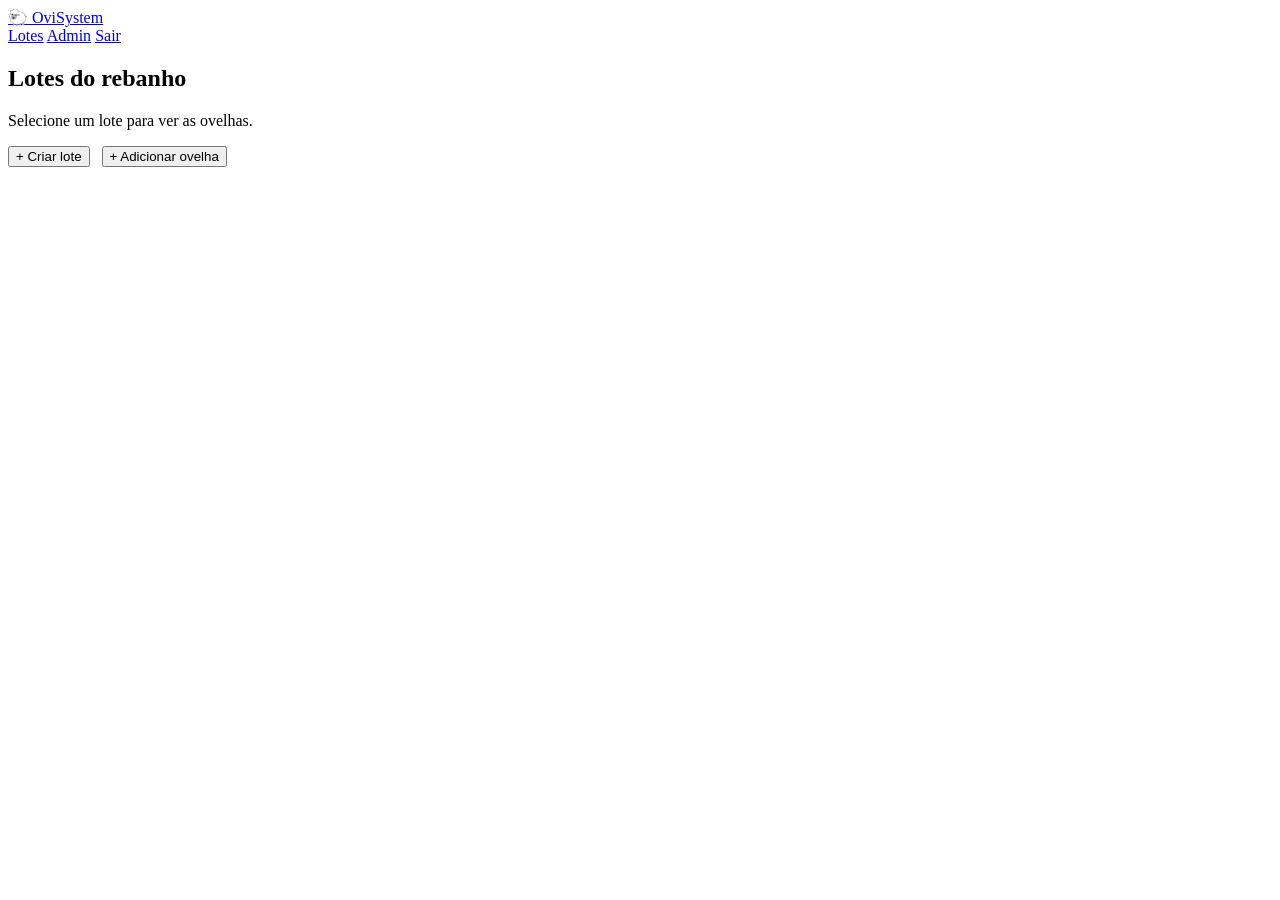
==== OviSystem/views/lotes.html @ 0fc9ceca "Add files via upload" ====
<!DOCTYPE html>
<html lang="pt-br">
<head>
  <meta charset="UTF-8" />
  <meta name="viewport" content="width=device-width, initial-scale=1" />
  <title>Lotes e Ovelhas — OviSystem</title>
  <link rel="stylesheet" href="assets/_common/styles/reset.css" />
  <link rel="stylesheet" href="assets/_common/styles/base.css" />
  <link rel="stylesheet" href="assets/_common/styles/lotes.css" />
  <link rel="stylesheet" href="assets/_common/styles/toast.css" />

</head>
<body class="app-body">
  <header class="topbar topbar--app">
    <a href="../index.html" class="brand">
      <span class="brand__mark">🐑</span>
      <span class="brand__name">OviSystem</span>
    </a>
    <nav class="topbar__nav">
      <a href="lotes.html" class="navlink navlink--active">Lotes</a>
      <a href="admin-dashboard.html" class="navlink">Admin</a>
      <a href="login.html" class="btn btn--ghost">Sair</a>
    </nav>
  </header>

  <main class="app">
    <section class="page-header">
      <div>
        <h1>Lotes do rebanho</h1>
        <p class="muted">Selecione um lote para ver as ovelhas.</p>
      </div>
      <div class="page-header__actions">
        <button class="btn btn--outline" id="btnCriarLote">+ Criar lote</button>
        <button class="btn btn--primary" id="btnAddOvelha">+ Adicionar ovelha</button>
      </div>
    </section>

    <section class="lotes" id="lotes"></section>

    <section class="ovelhas-section ovelhas-section--hidden" id="ovelhasSection">
      <div class="section-header">
        <h2 id="loteTitulo">Ovelhas</h2>
        <button class="btn btn--outline" id="btnVoltar">← Voltar aos lotes</button>
      </div>

      <!-- Barra de filtros — populada pelo JS -->
      <div class="filtros-bar" id="filtrosBar"></div>

      <div class="ovelhas-grid" id="ovelhasGrid"></div>
    </section>
  </main>

  <script src="assets/app/scripts/Flocks.js" type="module"></script>
</body>
</html>
---- OviSystem/views/assets/_common/styles/lotes.css ----
/* ── Grid de lotes ─────────────────────────────────────────────────────────── */
.lotes {
  display: grid;
  gap: 16px;
  grid-template-columns: repeat(auto-fit, minmax(240px, 1fr));
}


/* ── Cards de lote ─────────────────────────────────────────────────────────── */
.lote-card {
  background: var(--surface);
  border: 1px solid var(--line);
  border-radius: var(--radius);
  padding: 20px;
  cursor: pointer;
  text-align: left;
  transition: all .15s;
  box-shadow: var(--shadow);
}
.lote-card:hover {
  border-color: var(--primary);
  transform: translateY(-2px);
  box-shadow: var(--shadow-lg);
}
.lote-card__head { display: flex; align-items: center; gap: 10px; margin-bottom: 10px; }
.lote-card__icon {
  width: 40px; height: 40px; border-radius: 10px;
  background: var(--primary-soft);
  display: grid; place-items: center; font-size: 1.2rem;
}
.lote-card__name { font-weight: 700; font-size: 1.05rem; }
.lote-card__meta { color: var(--muted); font-size: .92rem; }

/* ── Seção de ovelhas ──────────────────────────────────────────────────────── */
.ovelhas-section { display: block; }
.ovelhas-section--hidden { display: none; }

.section-header {
  display: flex; justify-content: space-between;
  align-items: center; gap: 12px;
  margin: 28px 0 16px; flex-wrap: wrap;
}

/* ── Grid e cards de ovelha ────────────────────────────────────────────────── */
.ovelhas-grid {
  display: grid; gap: 12px;
  grid-template-columns: repeat(auto-fill, minmax(180px, 1fr));
}
.ovelha-card {
  background: var(--surface); border: 1px solid var(--line);
  border-radius: var(--radius-sm); padding: 14px;
  cursor: pointer; display: flex; align-items: center;
  gap: 12px; transition: all .15s;
}
.ovelha-card:hover { border-color: var(--primary); background: var(--primary-soft); }
.ovelha-card__avatar {
  width: 42px; height: 42px; border-radius: 50%;
  background: var(--primary-soft);
  display: grid; place-items: center; font-size: 1.2rem; flex-shrink: 0;
}
.ovelha-card__codigo { font-weight: 700; }
.ovelha-card__sub { font-size: .85rem; color: var(--muted); }

/* ── DL detalhes ───────────────────────────────────────────────────────────── */
.dl { display: grid; grid-template-columns: 140px 1fr; gap: 10px 16px; margin-bottom: 16px; }
.dl dt { color: var(--muted); font-size: .9rem; }
.dl dd { font-weight: 600; }

@media (max-width: 480px) {
  .dl { grid-template-columns: 1fr; gap: 4px 0; }
  .dl dd { margin-bottom: 8px; }
}

/* ── Botões de ação no cabeçalho ───────────────────────────────────────────── */
.page-header__actions { display: flex; gap: 12px; flex-wrap: wrap; }

/* ── Estado vazio ──────────────────────────────────────────────────────────── */
.empty-state {
  grid-column: 1 / -1; text-align: center;
  padding: 40px 20px; background: var(--surface);
  border: 2px dashed var(--line); border-radius: var(--radius);
}
.empty-state p { margin-bottom: 16px; color: var(--muted); }

/* ── Modal (criado dinamicamente pelo JS) ──────────────────────────────────── */
.modal-overlay {
  position: fixed;
  inset: 0;
  background: rgba(0, 0, 0, 0.55);
  backdrop-filter: blur(2px);
  display: flex;
  align-items: center;
  justify-content: center;
  z-index: 1000;
  padding: 16px;
}

.modal-card {
  background: var(--surface);
  border: 1px solid var(--line);
  border-radius: var(--radius);
  width: 100%;
  max-width: 500px;
  box-shadow: var(--shadow-lg);
  display: flex;
  flex-direction: column;
  overflow: hidden;
}

.modal__head {
  padding: 16px 20px;
  border-bottom: 1px solid var(--line);
  display: flex;
  align-items: center;
  justify-content: space-between;
}

.modal__head h3 { margin: 0; }

.modal__body {
  padding: 20px;
  max-height: 65vh;
  overflow-y: auto;
  display: flex;
  flex-direction: column;
  gap: 14px;
}

.modal__foot {
  padding: 16px 20px;
  border-top: 1px solid var(--line);
  display: flex;
  justify-content: flex-end;
  gap: 12px;
  background: var(--bg);
}

/* ── Utilitários de formulário ─────────────────────────────────────────────── */
.form__grid {
  display: grid;
  grid-template-columns: 1fr 1fr;
  gap: 12px;
}

@media (max-width: 420px) {
  .form__grid { grid-template-columns: 1fr; }
}

/* ── Rastreamento genético no form ─────────────────────────────────────────── */
.form__divider {
  font-size: .8rem;
  font-weight: 700;
  text-transform: uppercase;
  letter-spacing: .06em;
  color: var(--muted);
  border-top: 1px solid var(--line);
  padding-top: 14px;
  display: flex;
  align-items: center;
  gap: 8px;
}
.badge--opcional {
  font-weight: 400;
  font-size: .75rem;
  text-transform: none;
  letter-spacing: 0;
  background: var(--primary-soft);
  color: var(--primary);
  border-radius: 99px;
  padding: 1px 8px;
}

/* ── Badge prenha nos detalhes ─────────────────────────────────────────────── */
.badge--prenha {
  font-size: .75rem;
  background: #fdf3d0;
  color: #a0640a;
  border-radius: 99px;
  padding: 1px 8px;
  margin-left: 6px;
  vertical-align: middle;
}

/* ── Toggle prenha no modal ────────────────────────────────────────────────── */
.prenha-toggle {
  display: flex;
  align-items: center;
  justify-content: space-between;
  gap: 12px;
  background: var(--primary-soft);
  border-radius: var(--radius-sm);
  padding: 12px 14px;
  font-size: .9rem;
  font-weight: 600;
}
.toggle {
  display: flex;
  align-items: center;
  gap: 8px;
  cursor: pointer;
}
.toggle input { display: none; }
.toggle__track {
  width: 40px;
  height: 22px;
  border-radius: 99px;
  background: var(--line);
  position: relative;
  transition: background .2s;
  flex-shrink: 0;
}
.toggle__track::after {
  content: "";
  position: absolute;
  top: 3px; left: 3px;
  width: 16px; height: 16px;
  border-radius: 50%;
  background: #fff;
  transition: transform .2s;
}
.toggle input:checked ~ .toggle__track { background: var(--primary); }
.toggle input:checked ~ .toggle__track::after { transform: translateX(18px); }
.toggle__label { font-size: .85rem; color: var(--muted); min-width: 70px; }

/* ── Indicador prenha no card de ovelha ────────────────────────────────────── */
.ovelha-card__prenha-dot {
  font-size: .7rem;
  position: absolute;
  bottom: 0; right: 0;
}
.ovelha-card__avatar { position: relative; }

/* ── Badge prenha no card de lote ──────────────────────────────────────────── */
.lote-card__prenha {
  display: inline-block;
  font-size: .75rem;
  background: #fdf3d0;
  color: #a0640a;
  border-radius: 99px;
  padding: 1px 7px;
  margin-left: 4px;
  vertical-align: middle;
}

/* ── Seletor de cor de brinco no formulário ─────────────────────────────────── */
.cor-brinco-picker {
  display: flex;
  flex-wrap: wrap;
  gap: 8px;
  padding: 6px 0;
}
.cor-brinco-opcao {
  display: flex;
  flex-direction: column;
  align-items: center;
  gap: 3px;
  cursor: pointer;
}
.cor-brinco-opcao input { display: none; }
.cor-brinco-opcao__bolinha {
  width: 28px;
  height: 28px;
  border-radius: 50%;
  border: 3px solid transparent;
  outline: 2px solid var(--line);
  transition: outline-color .15s, transform .1s;
  display: block;
}
.cor-brinco-opcao input:checked ~ .cor-brinco-opcao__bolinha {
  outline-color: var(--primary);
  transform: scale(1.15);
}
.cor-brinco-opcao__label {
  font-size: .68rem;
  color: var(--muted);
  white-space: nowrap;
}

/* ── Dot de cor no card de ovelha ──────────────────────────────────────────── */
.ovelha-card__info { display: flex; flex-direction: column; }
.ovelha-card__brinco-dot {
  display: inline-block;
  width: 10px;
  height: 10px;
  border-radius: 50%;
  vertical-align: middle;
  margin-left: 4px;
  border: 1px solid rgba(0,0,0,.15);
}

/* ── Dot de cor nos detalhes do modal ──────────────────────────────────────── */
.cor-detalhe { display: flex; align-items: center; gap: 6px; }
.cor-dot {
  display: inline-block;
  width: 14px; height: 14px;
  border-radius: 50%;
  border: 1px solid rgba(0,0,0,.15);
  flex-shrink: 0;
}

/* ── Barra de filtros ───────────────────────────────────────────────────────── */
.filtros-bar {
  margin-bottom: 16px;
}
.filtros-inner {
  display: flex;
  align-items: flex-end;
  gap: 12px;
  flex-wrap: wrap;
  background: var(--surface);
  border: 1px solid var(--line);
  border-radius: var(--radius);
  padding: 12px 16px;
}
.filtros-titulo {
  font-size: .78rem;
  font-weight: 700;
  text-transform: uppercase;
  letter-spacing: .05em;
  color: var(--muted);
  align-self: center;
  white-space: nowrap;
}
.filtro-campo {
  display: flex;
  flex-direction: column;
  gap: 4px;
}
.filtro-campo span {
  font-size: .75rem;
  font-weight: 600;
  color: var(--muted);
  text-transform: uppercase;
  letter-spacing: .04em;
}
.filtro-campo select {
  font-size: .88rem;
  padding: 5px 10px;
  border-radius: var(--radius-sm);
  border: 1px solid var(--line);
  background: var(--bg);
  color: inherit;
  cursor: pointer;
}
.filtro-resultado {
  align-self: center;
  font-size: .8rem;
  font-weight: 700;
  background: var(--primary-soft);
  color: var(--primary);
  border-radius: 99px;
  padding: 3px 10px;
  white-space: nowrap;
}

/* ── Botão de excluir no card do lote (fica embaixo, à direita) ────────────── */
.lote-card__delete {
  display: block;
  margin: 14px 0 0 auto;
  padding: 6px 12px;
  border: 1px solid var(--line); border-radius: 8px;
  background: transparent; color: var(--muted);
  font-size: .85rem; line-height: 1; cursor: pointer;
  transition: background .15s, color .15s, border-color .15s;
}
.lote-card__delete:hover,
.lote-card__delete:focus-visible {
  background: var(--danger); border-color: var(--danger); color: #fff;
}
 
[hidden] {
    display: none !important;
}
---- OviSystem/views/assets/_common/styles/toast.css ----
/* ── Toast ─────────────────────────────────────────────────────────────────── */
.toast {
  position: fixed; right: 16px; bottom: 16px; z-index: 9999;
  padding: 12px 16px; border-radius: 8px; color: #fff;
  box-shadow: 0 4px 12px rgba(0,0,0,.2);
}
.toast--success { background: #22c55e; }
.toast--warning { background: #eab308; color: #111; }
.toast--error   { background: #ef4444; }
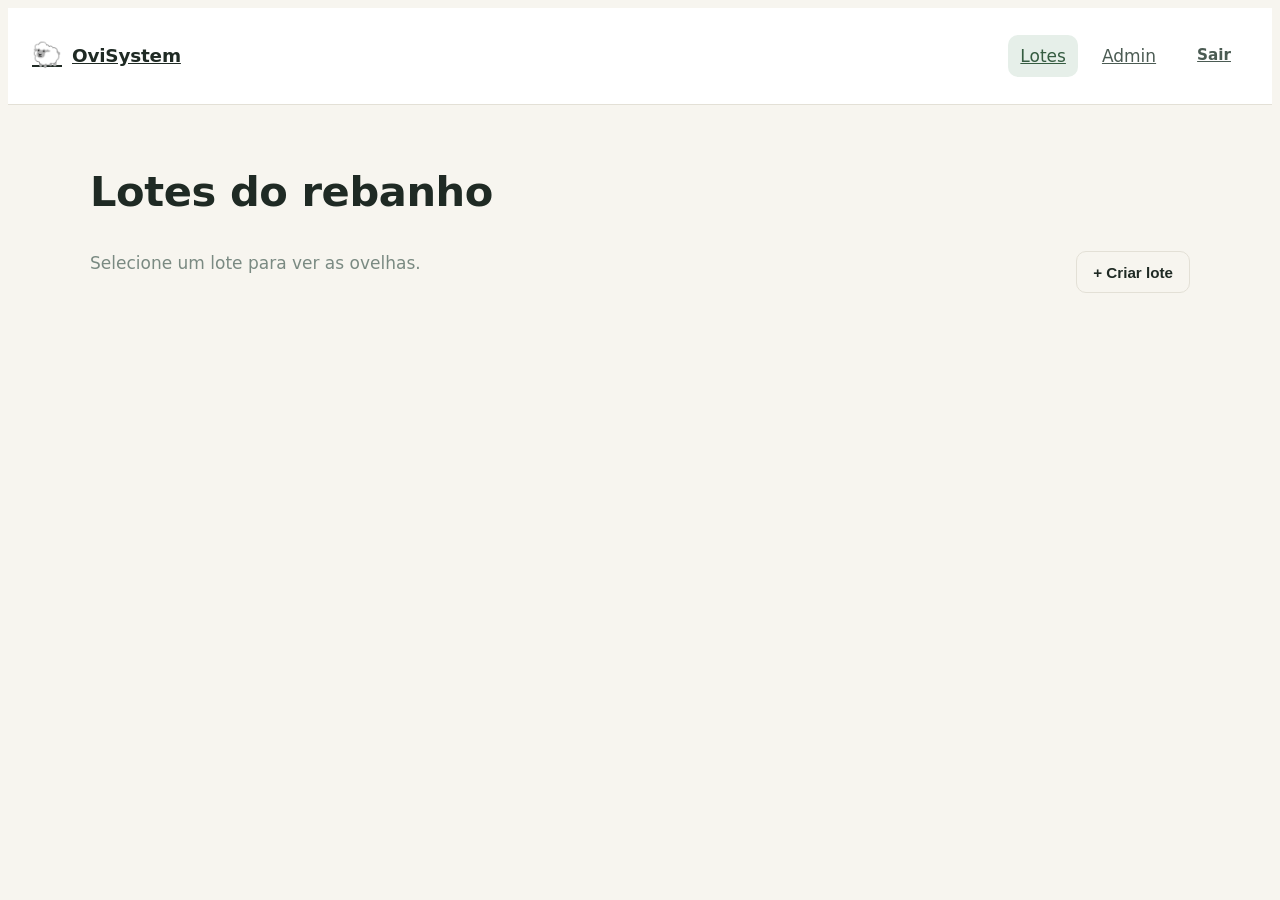
==== commit cb5e476e: "Add files via upload" ====
--- a/OviSystem/views/lotes.html
+++ b/OviSystem/views/lotes.html
@@ -8,6 +8,7 @@
   <link rel="stylesheet" href="assets/_common/styles/base.css" />
   <link rel="stylesheet" href="assets/_common/styles/lotes.css" />
   <link rel="stylesheet" href="assets/_common/styles/toast.css" />
+  <link rel="stylesheet" href="assets/_common/styles/imagens.css" />
 
 </head>
 <body class="app-body">
@@ -31,7 +32,7 @@
       </div>
       <div class="page-header__actions">
         <button class="btn btn--outline" id="btnCriarLote">+ Criar lote</button>
-        <button class="btn btn--primary" id="btnAddOvelha">+ Adicionar ovelha</button>
+        <button class="btn btn--primary" id="btnAddOvelha" hidden>+ Adicionar ovelha</button>
       </div>
     </section>
 
@@ -51,5 +52,6 @@
   </main>
 
   <script src="assets/app/scripts/Flocks.js" type="module"></script>
+  <script type="module" src="assets/_common/Navbar.js"></script>
 </body>
-</html>
+</html>
--- a/OviSystem/views/assets/_common/styles/base.css
+++ b/OviSystem/views/assets/_common/styles/base.css
@@ -0,0 +1,138 @@
+:root {
+  --bg: #f7f5ef;
+  --surface: #ffffff;
+  --ink: #1f2a24;
+  --ink-soft: #4b5b53;
+  --muted: #7a8a82;
+  --line: #e3e0d6;
+  --primary: #4a7c59;
+  --primary-dark: #355c41;
+  --primary-soft: #e6efe9;
+  --accent: #c9a14a;
+  --danger: #b3382c;
+  --radius: 14px;
+  --radius-sm: 10px;
+  --shadow: 0 2px 10px rgba(31, 42, 36, .06);
+  --shadow-lg: 0 12px 32px rgba(31, 42, 36, .14);
+  --font: system-ui, -apple-system, "Segoe UI", Roboto, "Helvetica Neue", Arial, sans-serif;
+}
+body {
+  font-family: var(--font);
+  font-size: 17px;
+  line-height: 1.55;
+  color: var(--ink);
+  background: var(--bg);
+}
+h1 { font-size: clamp(1.8rem, 2.4vw + 1rem, 2.6rem); line-height: 1.15; letter-spacing: -0.01em; }
+h2 { font-size: clamp(1.4rem, 1.2vw + 1rem, 1.8rem); line-height: 1.2; }
+h3 { font-size: 1.15rem; }
+p { color: var(--ink-soft); }
+.muted { color: var(--muted); }
+/* Topbar */
+.topbar {
+  display: flex; align-items: center; justify-content: space-between;
+  padding: 16px 24px; background: var(--surface);
+  border-bottom: 1px solid var(--line); position: sticky; top: 0; z-index: 10;
+}
+.topbar--app { background: var(--surface); }
+.brand { display: flex; align-items: center; gap: 10px; font-weight: 700; color: var(--ink); }
+.brand__mark { font-size: 1.5rem; }
+.brand__name { font-size: 1.15rem; letter-spacing: -0.01em; }
+.brand__tag {
+  margin-left: 8px; padding: 2px 8px; border-radius: 999px;
+  background: var(--primary-soft); color: var(--primary-dark);
+  font-size: .72rem; font-weight: 600; text-transform: uppercase; letter-spacing: .05em;
+}
+.topbar__nav { display: flex; align-items: center; gap: 12px; }
+.navlink {
+  padding: 8px 12px; border-radius: var(--radius-sm); color: var(--ink-soft); font-weight: 500;
+}
+.navlink:hover { background: var(--primary-soft); color: var(--primary-dark); }
+.navlink--active { background: var(--primary-soft); color: var(--primary-dark); }
+/* Buttons */
+.btn {
+  display: inline-flex; align-items: center; justify-content: center;
+  gap: 8px; padding: 10px 16px; border-radius: var(--radius-sm);
+  font-weight: 600; font-size: .95rem; transition: all .15s ease;
+  border: 1px solid transparent; min-height: 42px;
+}
+.btn--lg { padding: 14px 22px; font-size: 1.02rem; min-height: 50px; }
+.btn--block { width: 100%; }
+.btn--primary { background: var(--primary); color: #fff; }
+.btn--primary:hover { background: var(--primary-dark); }
+.btn--outline { background: transparent; border-color: var(--line); color: var(--ink); }
+.btn--outline:hover { border-color: var(--primary); color: var(--primary-dark); }
+.btn--ghost { background: transparent; color: var(--ink-soft); }
+.btn--ghost:hover { background: var(--primary-soft); color: var(--primary-dark); }
+.btn--danger { background: var(--danger); color: #fff; }
+.btn--danger:hover { background: #8e2a20; }
+/* Links */
+.link { color: var(--primary-dark); font-weight: 600; }
+.link:hover { text-decoration: underline; }
+/* Footer */
+.footer { padding: 32px 24px; text-align: center; color: var(--muted); font-size: .9rem; }
+/* App container */
+.app {
+  max-width: 1100px; margin: 0 auto; padding: 28px 24px 80px;
+}
+.page-header {
+  display: flex; justify-content: space-between; align-items: flex-end;
+  gap: 16px; margin-bottom: 24px; flex-wrap: wrap;
+}
+/* Forms */
+.form { display: flex; flex-direction: column; gap: 14px; }
+.field { display: flex; flex-direction: column; gap: 6px; }
+.field > span { font-size: .9rem; font-weight: 600; color: var(--ink); }
+.field input, .field select, .field textarea {
+  padding: 12px 14px; border: 1px solid var(--line); border-radius: var(--radius-sm);
+  background: var(--surface); transition: border-color .15s;
+}
+.field input:focus, .field select:focus {
+  outline: none; border-color: var(--primary);
+  box-shadow: 0 0 0 3px var(--primary-soft);
+}
+.form__grid { display: grid; grid-template-columns: 1fr 1fr; gap: 14px; }
+.form__row { display: flex; justify-content: space-between; align-items: center; gap: 12px; }
+.checkbox { display: inline-flex; align-items: center; gap: 8px; color: var(--ink-soft); font-size: .95rem; }
+/* Card */
+.card {
+  background: var(--surface); border: 1px solid var(--line);
+  border-radius: var(--radius); box-shadow: var(--shadow); overflow: hidden;
+}
+.card__head {
+  padding: 18px 20px; border-bottom: 1px solid var(--line);
+  display: flex; justify-content: space-between; align-items: center; gap: 12px; flex-wrap: wrap;
+}
+/* Modal */
+.modal { position: fixed; inset: 0; z-index: 50; display: flex; align-items: center; justify-content: center; padding: 20px; }
+.modal__backdrop { position: absolute; inset: 0; background: rgba(15, 23, 19, .45); }
+.modal__card {
+  position: relative; background: var(--surface); border-radius: var(--radius);
+  width: 100%; max-width: 520px; max-height: 90vh; overflow: hidden;
+  display: flex; flex-direction: column; box-shadow: var(--shadow-lg);
+}
+.modal__head, .modal__foot {
+  padding: 16px 20px; display: flex; align-items: center; justify-content: space-between; gap: 12px;
+}
+.modal__head { border-bottom: 1px solid var(--line); }
+.modal__foot { border-top: 1px solid var(--line); justify-content: flex-end; }
+.modal__body { padding: 20px; overflow: auto; }
+.iconbtn { width: 36px; height: 36px; border-radius: 8px; color: var(--ink-soft); }
+.iconbtn:hover { background: var(--primary-soft); color: var(--primary-dark); }
+@media (max-width: 600px) {
+  .form__grid { grid-template-columns: 1fr; }
+  .topbar { padding: 12px 16px; }
+  .topbar__nav { gap: 6px; }
+  .navlink { padding: 6px 8px; font-size: .9rem; }
+  body { font-size: 16px; }
+}
+
+/* Avatar do usuário na navbar (link para perfil.html) */
+.topbar__avatar {
+  width: 38px; height: 38px; border-radius: 50%; overflow: hidden;
+  display: grid; place-items: center; font-size: 1.2rem;
+  background: var(--primary-soft); border: 2px solid var(--line);
+}
+.topbar__avatar:hover,
+.topbar__avatar--ativo { border-color: var(--primary); }
+.topbar__avatar img { width: 100%; height: 100%; object-fit: cover; }
--- a/OviSystem/views/assets/_common/styles/lotes.css
+++ b/OviSystem/views/assets/_common/styles/lotes.css
@@ -370,4 +370,30 @@
  
 [hidden] {
     display: none !important;
-}+}
+/* ── Ações do card do lote (renomear / excluir) ────────────────────────────── */
+.lote-card__actions {
+  display: flex; justify-content: flex-end; gap: 8px; margin-top: 14px;
+}
+.lote-card__actions .lote-card__delete { margin: 0; }
+.lote-card__rename {
+  padding: 6px 12px;
+  border: 1px solid var(--line); border-radius: 8px;
+  background: transparent; color: var(--muted);
+  font-size: .85rem; line-height: 1; cursor: pointer;
+  transition: background .15s, color .15s, border-color .15s;
+}
+.lote-card__rename:hover,
+.lote-card__rename:focus-visible {
+  background: var(--primary); border-color: var(--primary); color: #fff;
+}
+
+/* ── Checkbox simples (ex.: "Prenha" no modal de ovelha) ───────────────────── */
+.check {
+  display: flex; align-items: center; gap: 8px;
+  margin-top: 14px; cursor: pointer; font-weight: 500; color: var(--ink);
+}
+.check input { width: 18px; height: 18px; accent-color: var(--primary); cursor: pointer; }
+.check input:disabled { cursor: not-allowed; }
+.check input:disabled ~ span { color: var(--muted); }
+.check small { color: var(--muted); font-weight: 400; }
--- a/OviSystem/views/assets/_common/styles/imagens.css
+++ b/OviSystem/views/assets/_common/styles/imagens.css
@@ -0,0 +1,242 @@
+/* ══════════════════════════════════════════════════════════════════════════════
+   IMAGENS — foto de perfil e galeria da ovelha
+   Linke depois de perfil.css e lotes.css (precisa sobrescrever .modal-card).
+   ══════════════════════════════════════════════════════════════════════════════ */
+
+/* ── Foto de perfil: imagem dentro dos círculos ────────────────────────────── */
+.perfil-foto__preview,
+.perfil-resumo__avatar { overflow: hidden; }
+
+.perfil-foto__preview img,
+.perfil-resumo__avatar img {
+  width: 100%;
+  height: 100%;
+  object-fit: cover;
+}
+
+/* ── Mensagens de status (perfil e galeria) ────────────────────────────────── */
+.perfil-form__hint.is-erro,
+.galeria-status.is-erro { color: var(--danger); font-weight: 600; }
+
+.perfil-form__hint.is-ok,
+.galeria-status.is-ok { color: var(--primary-dark); font-weight: 600; }
+
+.perfil-form__actions .btn:disabled,
+.galeria-upload .btn:disabled { opacity: .55; cursor: not-allowed; }
+
+/* ── Modal da galeria ──────────────────────────────────────────────────────── */
+.galeria-modal { max-width: 640px; }
+
+.galeria-grid {
+  display: grid;
+  grid-template-columns: repeat(auto-fill, minmax(130px, 1fr));
+  gap: 10px;
+}
+
+.galeria-vazio {
+  grid-column: 1 / -1;
+  padding: 24px;
+  text-align: center;
+  color: var(--muted);
+  background: var(--bg);
+  border: 2px dashed var(--line);
+  border-radius: var(--radius-sm);
+}
+
+.galeria-item {
+  position: relative;
+  margin: 0;
+  overflow: hidden;
+  background: var(--bg);
+  border: 1px solid var(--line);
+  border-radius: var(--radius-sm);
+}
+
+.galeria-item img {
+  width: 100%;
+  aspect-ratio: 1;
+  object-fit: cover;
+}
+
+.galeria-item__remover {
+  position: absolute;
+  right: 6px;
+  bottom: 6px;
+  padding: 4px 10px;
+  border-radius: 8px;
+  background: rgba(255, 255, 255, .92);
+  border: 1px solid var(--line);
+  color: var(--ink-soft);
+  font-size: .78rem;
+  font-weight: 600;
+  transition: background .15s, color .15s, border-color .15s;
+}
+
+.galeria-item__remover:hover,
+.galeria-item__remover:focus-visible,
+.galeria-item__remover[data-confirmar] {
+  background: var(--danger);
+  border-color: var(--danger);
+  color: #fff;
+}
+
+.galeria-item__remover:disabled { opacity: .6; cursor: wait; }
+
+/* ── Envio de novas imagens ────────────────────────────────────────────────── */
+.galeria-upload {
+  display: flex;
+  flex-direction: column;
+  gap: 12px;
+  padding-top: 14px;
+  border-top: 1px solid var(--line);
+}
+
+.galeria-upload .perfil-file {
+  display: block;
+  width: 100%;
+  padding: 8px;
+  border: 1px solid var(--line);
+  border-radius: var(--radius-sm);
+  background: var(--surface);
+  font-size: .88rem;
+}
+
+.galeria-upload .perfil-file::file-selector-button {
+  margin-right: 12px;
+  padding: 9px 12px;
+  border: 0;
+  border-radius: 7px;
+  background: var(--primary-soft);
+  color: var(--primary-dark);
+  font: inherit;
+  font-weight: 700;
+  cursor: pointer;
+}
+
+.galeria-hint,
+.galeria-status { margin: 0; font-size: .82rem; line-height: 1.5; }
+.galeria-hint { color: var(--muted); }
+.galeria-status:empty { display: none; }
+
+.galeria-previas { display: flex; flex-wrap: wrap; gap: 8px; }
+.galeria-previas:empty { display: none; }
+
+.galeria-previa {
+  position: relative;
+  width: 76px;
+  height: 76px;
+  border: 1px solid var(--line);
+  border-radius: var(--radius-sm);
+  overflow: hidden;
+}
+
+.galeria-previa img { width: 100%; height: 100%; object-fit: cover; }
+
+.galeria-previa__remover {
+  position: absolute;
+  top: 3px;
+  right: 3px;
+  width: 22px;
+  height: 22px;
+  border-radius: 50%;
+  background: rgba(0, 0, 0, .6);
+  color: #fff;
+  font-size: .7rem;
+  line-height: 1;
+}
+
+.galeria-previa__remover:hover { background: var(--danger); }
+
+/* ── Cards de ovelha clicáveis ─────────────────────────────────────────────── */
+.ovelha-card:focus-visible {
+  outline: 2px solid var(--primary);
+  outline-offset: 2px;
+}
+
+/* ── Carrossel da ovelha ───────────────────────────────────────────────────── */
+.carrossel { display: flex; flex-direction: column; gap: 10px; }
+
+.carrossel__palco {
+  position: relative;
+  display: flex;
+  align-items: center;
+  justify-content: center;
+  background: var(--bg);
+  border: 1px solid var(--line);
+  border-radius: var(--radius-sm);
+  overflow: hidden;
+}
+
+.carrossel__figura { margin: 0; width: 100%; text-align: center; }
+
+.carrossel__figura img {
+  display: block;
+  width: 100%;
+  max-height: 340px;
+  object-fit: contain;
+  background: #1f2a24;
+}
+
+.carrossel__figura figcaption {
+  padding: 6px 12px;
+  font-size: .85rem;
+  color: var(--ink-soft);
+}
+.carrossel__figura figcaption:empty { display: none; }
+
+.carrossel__nav {
+  position: absolute;
+  top: 50%;
+  transform: translateY(-50%);
+  width: 38px;
+  height: 38px;
+  border-radius: 50%;
+  background: rgba(255, 255, 255, .9);
+  border: 1px solid var(--line);
+  color: var(--ink);
+  font-size: 1.5rem;
+  line-height: 1;
+  cursor: pointer;
+  z-index: 1;
+  transition: background .15s, color .15s;
+}
+.carrossel__nav--prev { left: 8px; }
+.carrossel__nav--next { right: 8px; }
+.carrossel__nav:hover,
+.carrossel__nav:focus-visible { background: var(--primary); color: #fff; }
+
+.carrossel__barra { display: flex; align-items: center; justify-content: space-between; gap: 12px; }
+.carrossel__contador { font-size: .88rem; color: var(--muted); font-weight: 600; }
+
+.carrossel__remover {
+  padding: 6px 12px;
+  border: 1px solid var(--line);
+  border-radius: 8px;
+  background: transparent;
+  color: var(--muted);
+  font-size: .85rem;
+  cursor: pointer;
+  transition: background .15s, color .15s, border-color .15s;
+}
+.carrossel__remover:hover,
+.carrossel__remover:focus-visible,
+.carrossel__remover[data-confirmar] { background: var(--danger); border-color: var(--danger); color: #fff; }
+.carrossel__remover:disabled { opacity: .6; cursor: wait; }
+
+.carrossel__miniaturas { display: flex; gap: 8px; overflow-x: auto; padding-bottom: 4px; }
+
+.carrossel__mini {
+  flex: 0 0 auto;
+  width: 64px;
+  height: 64px;
+  padding: 0;
+  border: 2px solid transparent;
+  border-radius: var(--radius-sm);
+  overflow: hidden;
+  opacity: .65;
+  cursor: pointer;
+  transition: opacity .15s, border-color .15s;
+}
+.carrossel__mini img { width: 100%; height: 100%; object-fit: cover; display: block; }
+.carrossel__mini:hover { opacity: 1; }
+.carrossel__mini.is-ativa { border-color: var(--primary); opacity: 1; }
